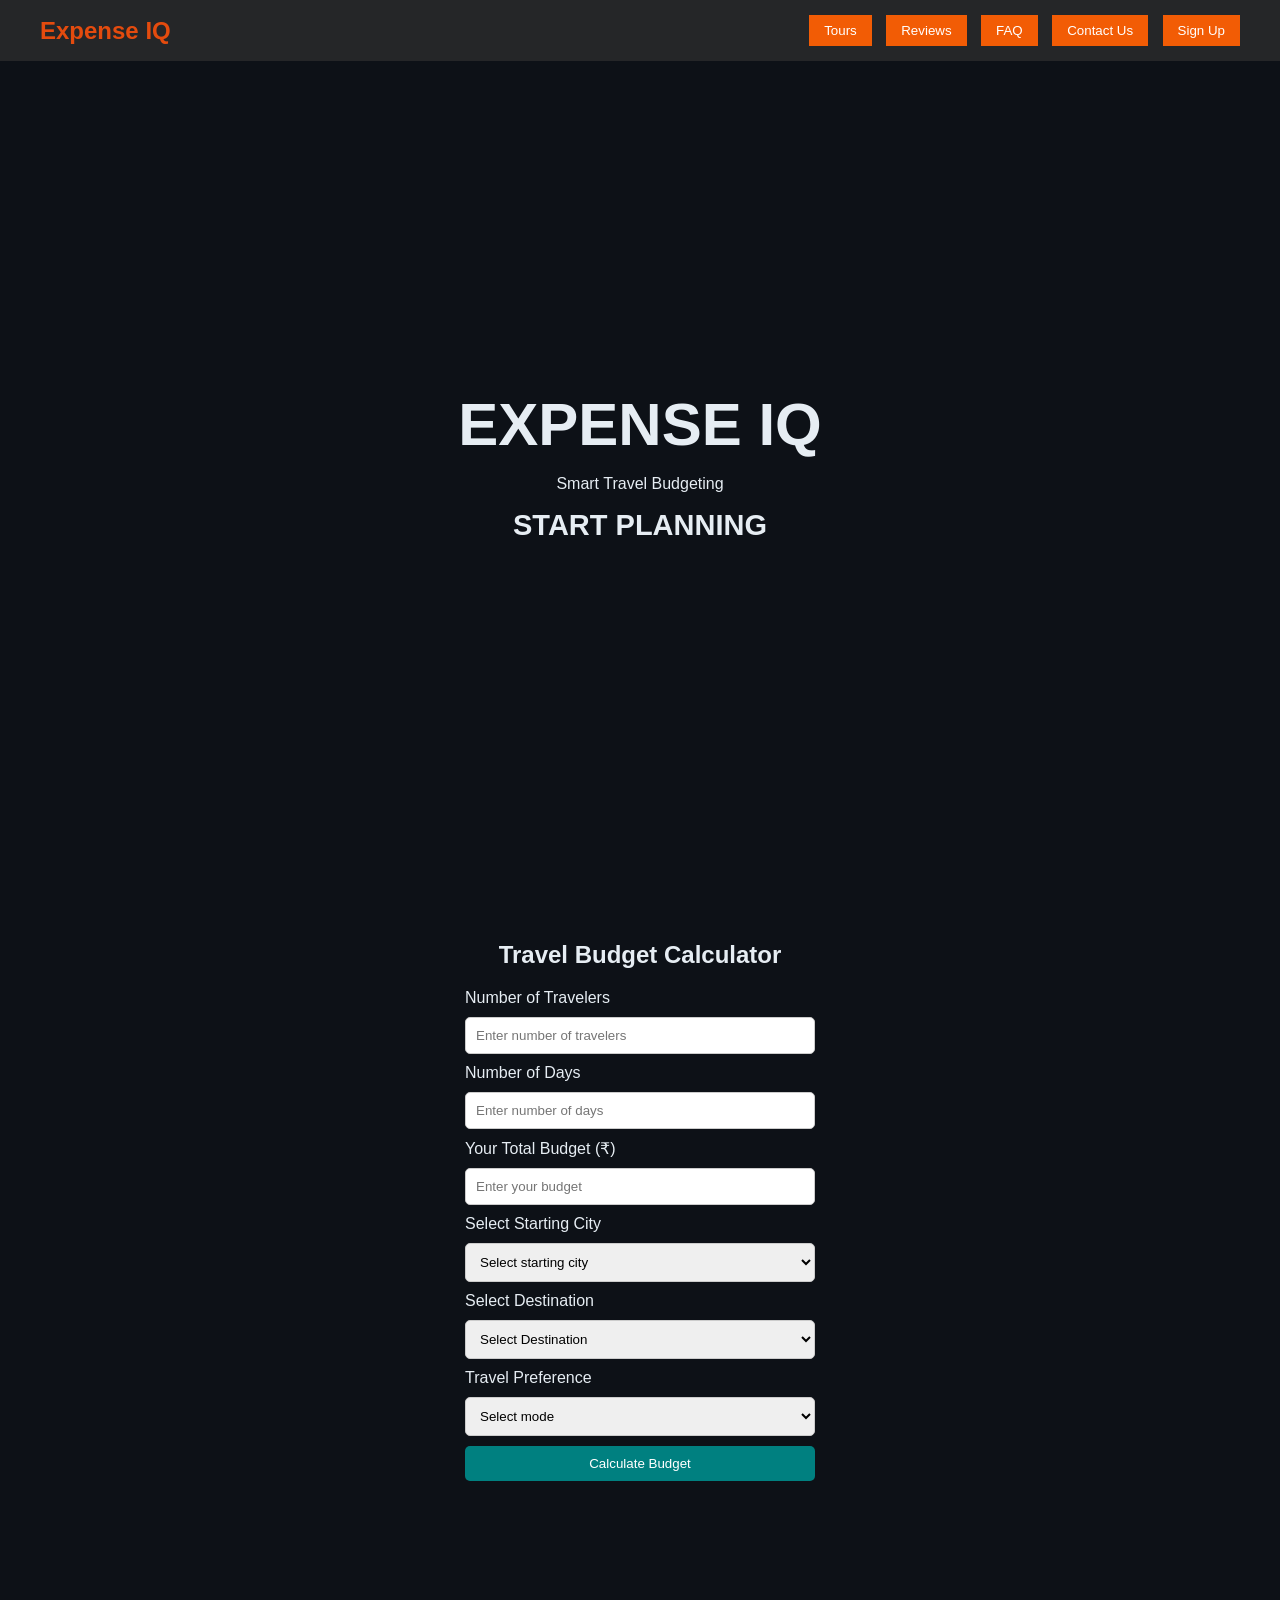
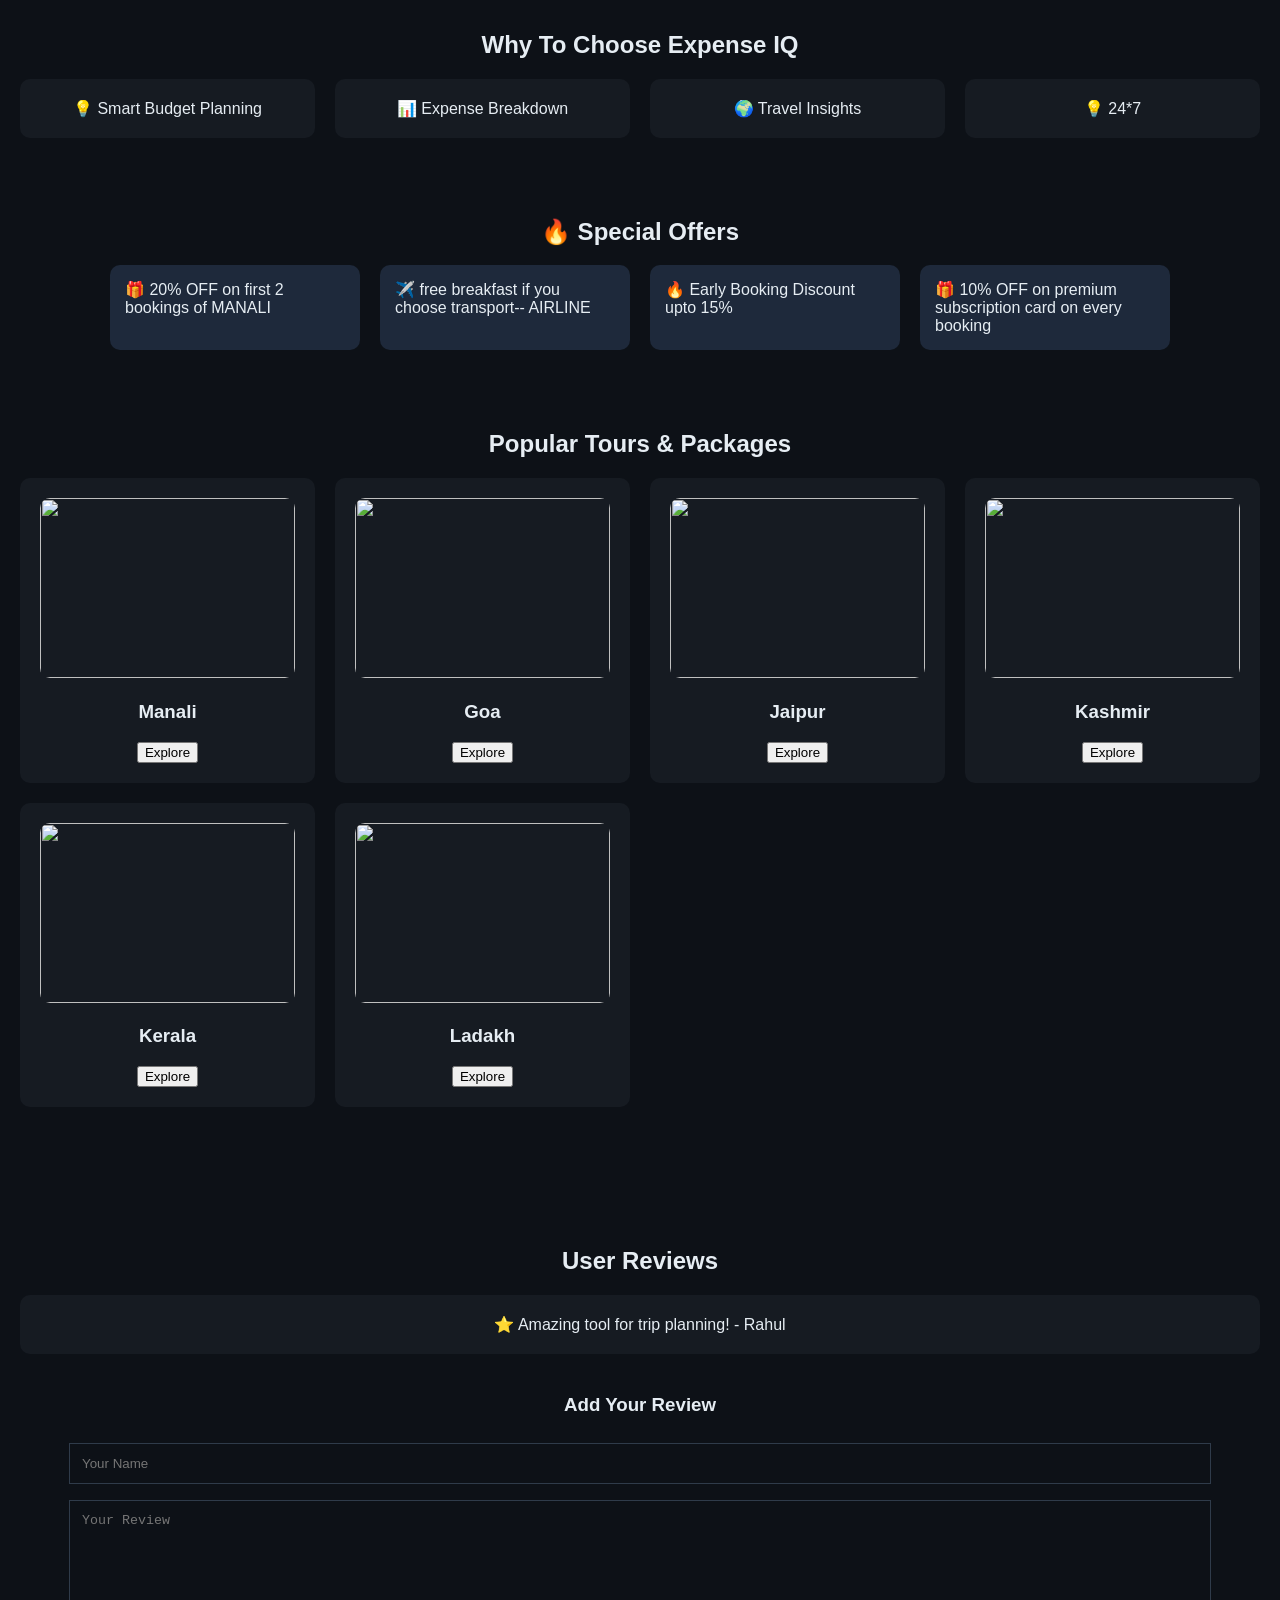
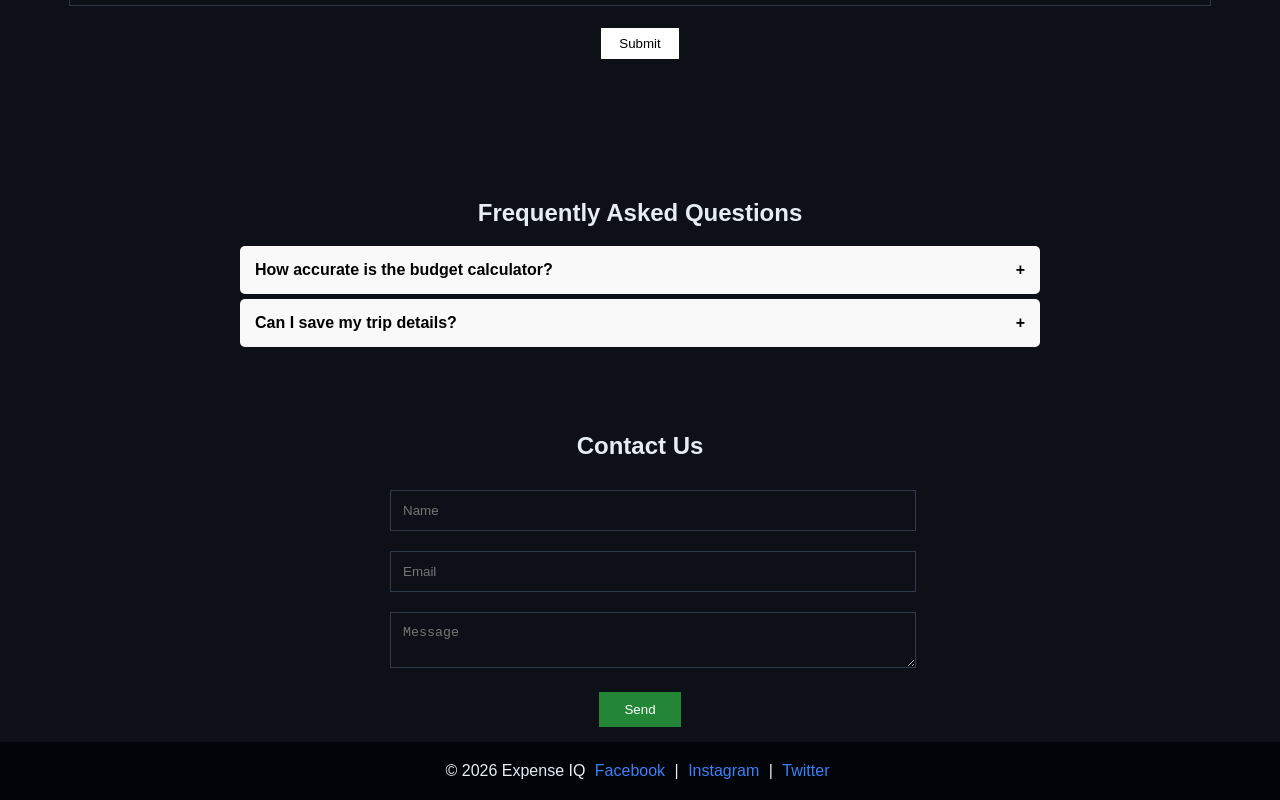
==== index.html @ 0b7d4f81 "Rename project.html to index.html" ====
<!DOCTYPE html>
<html lang="en">

<head>
<meta charset="UTF-8">
<meta name="viewport" content="width=device-width, initial-scale=1.0">
<title>Expense IQ</title>
<link rel="stylesheet" href="expenseiqproject.css">
</head>

<body>

<div class="navbar">
    <h2>Expense IQ</h2>
    <div>
        <button onclick="scrollToSection('tours')">Tours</button>
        <button onclick="scrollToSection('reviewsSection')">Reviews</button>
        <button onclick="scrollToSection('faqSection')">FAQ</button>
        <button onclick="scrollToSection('contact')">Contact Us</button>
        <button onclick="handleAuthClick()">Sign Up</button>
    </div>
</div>

<div id="signupModal" class="modal-overlay">
    <div class="modal-content">
        <span class="close-btn" onclick="toggleModal(false)">&times;</span>
        <h2 id="modalTitle">Welcome Back</h2>
        <p id="modalSub">Login to continue</p>

        <input type="text" id="regUser" placeholder="Username">
        <small id="errUser" class="error-msg"></small>

        <input type="password" id="regPass" placeholder="Password">
        <small id="errPass" class="error-msg"></small>

        <div id="extraFields" style="display:none;">
            <input type="email" id="regEmail" placeholder="Email Address">
            <small id="errEmail" class="error-msg"></small>

            <input type="text" id="regPhone" placeholder="Contact Number">
            <small id="errPhone" class="error-msg"></small>

            <textarea id="regAddr" placeholder="Residential Address"></textarea>
            <small id="errAddr" class="error-msg"></small>
        </div>

        <button class="signup-btn" id="authBtn" onclick="processAuth()">Login</button>

        <p class="toggle-text">
            Don't have an account?
            <span onclick="switchToSignup()">Sign Up</span>
        </p>
    </div>
</div>

<div class="hero">
    <div>
        <h1>EXPENSE IQ</h1>
        <p>Smart Travel Budgeting</p>
        <h1 style="font-size:29px;">START PLANNING</h1>
    </div>
</div>

<div class="budget-container">
    <h2>Travel Budget Calculator</h2>

    <form class="budget-form">

        <label>Number of Travelers</label>
        <input type="number" id="travellers" placeholder="Enter number of travelers">

        <label>Number of Days</label>
        <input type="number" id="days" placeholder="Enter number of days">

        <label>Your Total Budget (₹)</label>
        <input type="number" id="userBudget" placeholder="Enter your budget">

        <label>Select Starting City</label>
       <select id="fromCity" onchange="checkCustomPlace()">
            <option value="" disabled selected>Select starting city</option>
            <option>Chandigarh</option>
            <option>Delhi</option>
            <option>Kurukshetra</option>
            <option>Rajpura</option>
            <option>Gurugram</option>
            <option>Patiala</option>
            <option>Other</option>
        </select>

<input type="text" id="customFromCity" placeholder="Enter your city"
style="display:none;">

       <label>Select Destination</label>
      <select id="toCity" onchange="checkCustomPlace()">
        <option value="" disabled selected>Select Destination</option>
        <option>Goa</option>
        <option>Manali</option>
        <option>Kerala</option>
        <option>Kashmir</option>
        <option>Ladakh</option>
        <option>Other</option>
    </select>

<input type="text" id="customToCity" placeholder="Enter destination"
style="display:none;">

        <label>Travel Preference</label>
        <select id="transport">
            <option value="" disabled selected>Select mode</option>
            <option value="flight">Flight</option>
            <option value="public">Public Transport</option>
            <option value="car">Car</option>
            <option value="bike">Bike</option>
        </select>

        <button type="button" onclick="calculateBudget()">Calculate Budget</button>
    </form>

    <div id="budgetResult"></div>
</div>

<div class="section">
    <h2>Why To Choose Expense IQ</h2>

    <div class="card-container">
        <div class="card">💡 Smart Budget Planning</div>
        <div class="card">📊 Expense Breakdown</div>
        <div class="card">🌍 Travel Insights</div>
        <div class="card">💡 24*7</div>
    </div>
</div>
<h2 class="offer-heading">🔥 Special Offers</h2>

<div class="offer-container">

    <div class="offer-card">
        🎁 20% OFF on first 2 bookings of MANALI
    </div>

    <div class="offer-card">
        ✈️ free breakfast if you choose transport-- AIRLINE
    </div>

    <div class="offer-card">
        🔥 Early Booking Discount upto 15%
    </div>
    
    <div class="offer-card">
        🎁 10% OFF on premium subscription card on every booking 
    </div>

</div>

<div id="tours" class="section">
    <h2>Popular Tours & Packages</h2>
    <div class="card-container" id="tourList"></div>
</div>

<div id="reviewsSection" class="section">
    <h2>User Reviews</h2>

    <div class="card-container" id="reviewList"></div>

    <h3 style="margin-top:40px;">Add Your Review</h3>

    <input type="text" id="reviewName" placeholder="Your Name"><br>
    <textarea id="reviewText" placeholder="Your Review"></textarea><br>
    <button type="button" onclick="addReview()">Submit</button>
</div>

<div id="faqSection" class="section">
    <h2>Frequently Asked Questions</h2>
    <div id="faqContainer" class="faq-container"></div>
</div>

<h2 class="contact-title">Contact Us</h2>

<div id="contact" class="contact-container">
  <form id="contactform">
    <input type="text" id="name" placeholder="Name">
    <input type="email" id="email" placeholder="Email">
    <textarea id="message" placeholder="Message"></textarea>
    <button type="submit" class="submit-btn">Send</button>
   
  </form>
</div>

<div class="footer">
    © 2026 Expense IQ
    <a href="https://facebook.com" target="_blank">Facebook</a> |
    <a href="https://instagram.com" target="_blank">Instagram</a> |
    <a href="https://twitter.com" target="_blank">Twitter</a>
</div>

<script>

const tourData = [
    { name: "Manali", img: "https://images.unsplash.com/photo-1626621341517-bbf3d9990a23?w=600", file: "manali.html" },
    { name: "Goa", img: "https://images.unsplash.com/photo-1512343879784-a960bf40e7f2?w=600", file: "goa.html" },
    { name: "Jaipur", img: "https://images.unsplash.com/photo-1477587458883-47145ed94245?w=600", file: "jaipur.html" },
    { name: "Kashmir", img: "https://images.unsplash.com/photo-1598091383021-15ddea10925d?w=600", file: "kashmir.html" },
    { name: "Kerala", img: "https://images.unsplash.com/photo-1602216056096-3b40cc0c9944?w=600", file: "kerala.html" },
    { name: "Ladakh", img: "https://images.unsplash.com/photo-1500530855697-b586d89ba3ee?w=600", file: "ladakh.html" }
];

const faqData = [
    { q: "How accurate is the budget calculator?", a: "It provides an estimate based on average costs for hotel, food, and travel." },
    { q: "Can I save my trip details?", a: "Yes, once you sign up, your preferences are remembered in your browser." }
];

let reviewsData = JSON.parse(localStorage.getItem("reviews")) || [
    { name: "Rahul", text: "Amazing tool for trip planning!", stars: "⭐" }
];

let isLoginMode = true;

function handleAuthClick() {
    localStorage.getItem("username") ? switchToLogin() : switchToSignup();
    toggleModal(true);
}

function toggleModal(show) {
    document.getElementById("signupModal").style.display = show ? "flex" : "none";
}

function switchToLogin() {
    isLoginMode = true;
    document.getElementById("modalTitle").innerText = "Welcome Back";
    document.getElementById("authBtn").innerText = "Login";
    document.getElementById("extraFields").style.display = "none";
}

function switchToSignup() {
    isLoginMode = false;
    document.getElementById("modalTitle").innerText = "Create Account";
    document.getElementById("authBtn").innerText = "Register";
    document.getElementById("extraFields").style.display = "block";
}

function processAuth() {

    let user = document.getElementById("regUser").value;
    let pass = document.getElementById("regPass").value;

    if(isLoginMode){

        let savedUser = localStorage.getItem("username");
        let savedPass = localStorage.getItem("password");

        if(user === savedUser &&
           pass === savedPass &&
           email === savedEmail &&
           phone === savedPhone){

            alert("Login Successful");
            toggleModal(false);

        } else {
            alert("Invalid Details");
        }

    } else {

        localStorage.setItem("username", user);
        localStorage.setItem("password", pass);

        alert("Signup Successful");
        switchToLogin();
    }
}

function init() {

    const tList = document.getElementById("tourList");

    tourData.forEach(tour => {
        tList.innerHTML += `
        <div class="card">
            <img src="${tour.img}">
            <h3>${tour.name}</h3>
            <button onclick="openPage('${tour.file}')">Explore</button>
        </div>`;
    });

    const fCont = document.getElementById("faqContainer");

    faqData.forEach((item,index) => {
        fCont.innerHTML += `
        <div class="faq-item">
            <div class="faq-question" onclick="toggleFAQ(${index})">
                ${item.q} <span>+</span>
            </div>
            <div id="faq-ans-${index}" class="faq-answer">${item.a}</div>
        </div>`;
    });

    displayReviews();
}

function toggleFAQ(i) {
    const ans = document.getElementById(`faq-ans-${i}`);
    ans.style.display = ans.style.display === "block" ? "none" : "block";
}

function displayReviews() {
    const rList = document.getElementById("reviewList");
    rList.innerHTML = "";

    reviewsData.forEach(rev => {
        rList.innerHTML += `
        <div class="card">${rev.stars} ${rev.text} - ${rev.name}</div>`;
    });
}


function addReview() {

    let name = document.getElementById("reviewName").value;
    let text = document.getElementById("reviewText").value;

    if(name && text){

        reviewsData.push({
            name:name,
            text:text,
            stars:"⭐"
        });

        localStorage.setItem("reviews", JSON.stringify(reviewsData));

        displayReviews();

        document.getElementById("reviewName").value="";
        document.getElementById("reviewText").value="";
    }
}

function scrollToSection(id){
    document.getElementById(id).scrollIntoView({behavior:"smooth"});
}

function openPage(page){
    window.location.href = page;
}

function sendMessage(){
    alert("Message Sent!");
}

function calculateBudget(){

    let t = parseInt(document.getElementById("travellers").value);
    let d = parseInt(document.getElementById("days").value);
    let userBudget = parseInt(document.getElementById("userBudget").value);

    if(isNaN(t) || isNaN(d) || isNaN(userBudget)) return;

    let perPerson = userBudget / t;
    let perDay = userBudget / d;

    /* Smart Budget Breakdown */
    let hotel = userBudget * 0.40;
    let food = userBudget * 0.30;
    let transport = userBudget * 0.20;
    let shopping = userBudget * 0.05;
    let emergency = userBudget * 0.05;

    let warning = "";

    if(perPerson < 3000){
        warning = "<br><span style='color:red;'>⚠ Budget may not be enough for this trip</span>";
    }

    document.getElementById("budgetResult").innerHTML =
    `<b>Per Person: ₹${Math.floor(perPerson)} | Per Day: ₹${Math.floor(perDay)}</b>
    <br><br>
    <b>Smart Budget Breakdown</b><br>
    Hotel Stay: ₹${Math.floor(hotel)}<br>
    Food: ₹${Math.floor(food)}<br>
    Transport: ₹${Math.floor(transport)}<br>
    Shopping: ₹${Math.floor(shopping)}<br>
    Emergency Fund: ₹${Math.floor(emergency)}
    ${warning}`;
}

init();
function checkCustomPlace(){

    let from = document.getElementById("fromCity").value;
    let to = document.getElementById("toCity").value;

    document.getElementById("customFromCity").style.display =
        from === "Other" ? "block" : "none";

    document.getElementById("customToCity").style.display =
        to === "Other" ? "block" : "none";
}
document.getElementById("contactform").addEventListener("submit", function(e) {
  e.preventDefault();

  let nameInput = document.getElementById("name");
  let emailInput = document.getElementById("email");
  let messageInput = document.getElementById("message");

  let name = nameInput.value.trim();
  let email = emailInput.value.trim();
  let message = messageInput.value.trim();

  let isValid = true;

  // Name validation
  if (name === "") {
    nameInput.classList.add("error");   // 👈 HERE
    isValid = false;
  } else {
    nameInput.classList.remove("error");
  }

  // Email validation
  if (email === "") {
    emailInput.classList.add("error");
    isValid = false;
  } else {
    emailInput.classList.remove("error");
  }

  // Message validation
  if (message === "") {
    messageInput.classList.add("error");
    isValid = false;
  } else {
    messageInput.classList.remove("error");
  }

  // Final check
  if (!isValid) {
    alert("Please fill the details first");
    return;
  }

  // Success
  alert("Message sent successfully!");
});
</script>

</body>
</html>
---- expenseiqproject.css ----
/* GLOBAL STYLES */
body {
    margin: 0;
    font-family: 'Segoe UI', sans-serif;
    background: #0d1117;
    color: #e6edf3;
}

/* NAVBAR */
.navbar {
    display: flex;
    justify-content: space-between;
    align-items: center;
    padding: 15px 40px;
    background: #252628;
}

.navbar h2 {
    color: #e44b0e;
    margin: 0;
}

.navbar button {
    background: #f25c05;
    color: white;
    border: none;
    padding: 8px 15px;
    margin-left: 10px;
    cursor: pointer;
    transition: 0.3s;
}

.navbar button:hover {
    transform: scale(1.1);
    background: #ff7b00;
}
/*special offers*/
.offer-card{
    background:#1e293b;
    padding:15px;
    border-radius:10px;
    width:220px;
    transition:0.3s;
    cursor:pointer;
}
.offer-container{
    display:flex;
    justify-content:center;
    gap:20px;
    flex-wrap:wrap;
}



.offer-card:hover{
    transform:translateY(-10px) scale(1.05);
    box-shadow:0 0 20px rgba(255,123,0,0.7);
    background:#ff7b00;
}
.offer-heading{
    text-align:center;
}


/* HERO */
.hero {
    height: 90vh;
    display: flex;
    justify-content: center;
    align-items: center;
    text-align: center;
    background: url('https://img.freepik.com/premium-photo/travel-outdoors-illuminated-adventure-tent-landscape-sky-beautiful-tourism-camp-background-night-nature-mountains-lifestyle-light-summer-dark-hike_163305-242533.jpg') center/cover;
}

.hero h1 {
    font-size: 60px;
    margin: 10px 0;
}

/* SECTION */
.section {
    padding: 60px 20px;
    text-align: center;
}

/* CARDS */
.card-container {
    display: grid;
    grid-template-columns: repeat(auto-fit, minmax(250px, 1fr));
    gap: 20px;
}

.card {
    background: #161b22;
    padding: 20px;
    border-radius: 10px;
    transition: 0.3s;
}

.card:hover {
    transform: scale(1.05);
    background: #1f2630;
}

.card img {
    width: 100%;
    height: 180px;
    object-fit: cover;
    border-radius: 10px;
}

/* BUDGET CALCULATOR */
.budget-container {
    display: flex;
    flex-direction: column;
    align-items: center;
    margin: 50px auto;
}

.budget-form {
    display: flex;
    flex-direction: column;
    width: 350px;
    gap: 10px;
}

.budget-form input,
.budget-form select {
    padding: 10px;
    border-radius: 5px;
    border: 1px solid #ccc;
}

.budget-form button {
    padding: 10px;
    background: teal;
    color: white;
    border: none;
    border-radius: 5px;
    cursor: pointer;
}

#budgetResult {
    margin-top: 20px;
}

/* MODAL */
.modal-overlay {
    display: none;
    position: fixed;
    top: 0;
    left: 0;
    width: 100%;
    height: 100%;
    background: rgba(0,0,0,0.5);
    backdrop-filter: blur(8px);
    z-index: 1000;
    justify-content: center;
    align-items: center;
}

.modal-content {
    background: rgba(255,255,255,0.1);
    backdrop-filter: blur(15px);
    border: 1px solid rgba(255,255,255,0.2);
    padding: 30px;
    border-radius: 20px;
    width: 90%;
    max-width: 400px;
    color: white;
    position: relative;
}

.modal-content input,
.modal-content textarea {
    width: 100%;
    padding: 10px;
    margin: 8px 0;
    border: none;
    border-radius: 8px;
    box-sizing: border-box;
}

.signup-btn {
    background: #3b82f6;
    color: white;
    border: none;
    padding: 12px;
    width: 100%;
    border-radius: 8px;
    cursor: pointer;
}

.close-btn {
    position: absolute;
    top: 10px;
    right: 15px;
    font-size: 24px;
    cursor: pointer;
}

.error-msg {
    color: #ff8e8e;
    font-size: 11px;
}

.toggle-text {
    margin-top: 15px;
    font-size: 13px;
}

.toggle-text span {
    color: #3b82f6;
    cursor: pointer;
}

/* FAQ */
.faq-container {
    max-width: 800px;
    margin: auto;
    text-align: left;
}

.faq-item {
    background: #f9f9f9;
    color: black;
    padding: 15px;
    margin-bottom: 5px;
    border-radius: 5px;
}

.faq-question {
    font-weight: bold;
    cursor: pointer;
    display: flex;
    justify-content: space-between;
}

.faq-answer {
    display: none;
    margin-top: 10px;
}

/* REVIEW SECTION */
#reviewsSection input,
#reviewsSection textarea {
    width: 90%;
    max-width: 1500px;
    padding: 12px;
    margin: 8px 0;
    background: transparent;
    border: 1px solid #2f3b4a;
    color: white;
    outline: none;
}

#reviewsSection textarea {
    height: 80px;
    resize: none;
}

#reviewsSection button {
    margin-top: 10px;
    background: white;
    color: black;
    border: none;
    padding: 8px 18px;
    cursor: pointer;
}

/* Center container */
.contact-container {
    width: 100%;
    display: flex;
    justify-content: center;
}

/* Form width control */
#contactform {
    width: 100%;
    max-width: 600px;
}

/* Inputs */
#contactform input,
#contactform textarea {
    width: 100%;
    padding: 12px;
    margin: 10px 0;
    background: transparent;
    border: 1px solid #2f3b4a;
    color: white;
    outline: none;
    transition: 0.3s;
}
h2{
    align-items: center;
}
/* Focus */
#contactform input:focus,
#contactform textarea:focus {
    border-color: #2ea043;
}
.contact-title {
    text-align: center;
}

.contact-container {
    display: flex;
    justify-content: center;
}

#contactform {
    width: 100%;
    max-width: 500px;
}

.submit-btn {
    display: block;
    margin: 15px auto; /* centers button */
}
/* Button alignment */
.submit-btn {
    margin-top: 10px;
    background: #238636;
    color: white;
    padding: 10px 25px;
    border: none;
    cursor: pointer;
    transition: 0.3s;
    display: block;
    margin-left: auto; /* pushes button to right */
}

.submit-btn:hover {
    background: #2ea043;
}

/* Optional error message text */
.error-message {
    color: #ff4d4d;
    font-size: 14px;
    margin-top: -5px;
}

/* FOOTER */
.footer {
    background: #010409;
    padding: 20px;
    text-align: center;
}

.footer a {
    color: #3b82f6;
    text-decoration: none;
    margin: 0 5px;
}
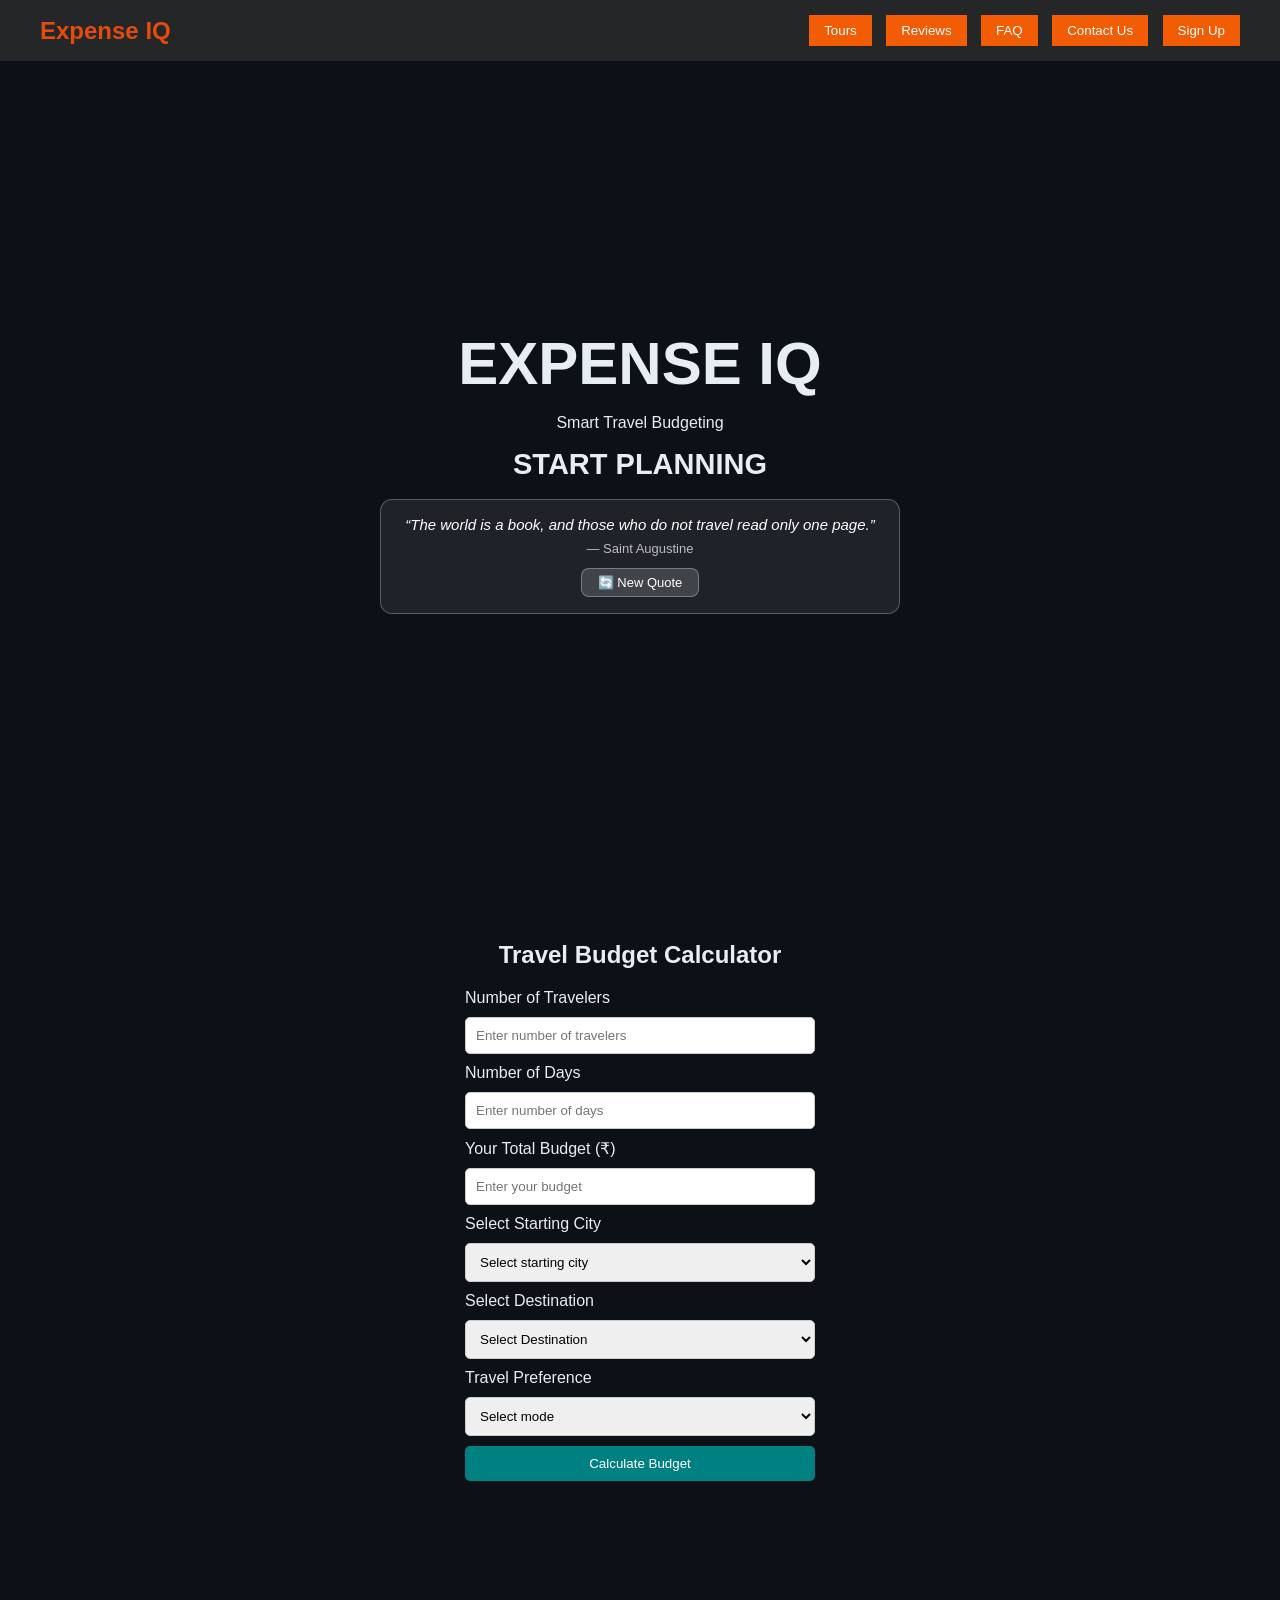
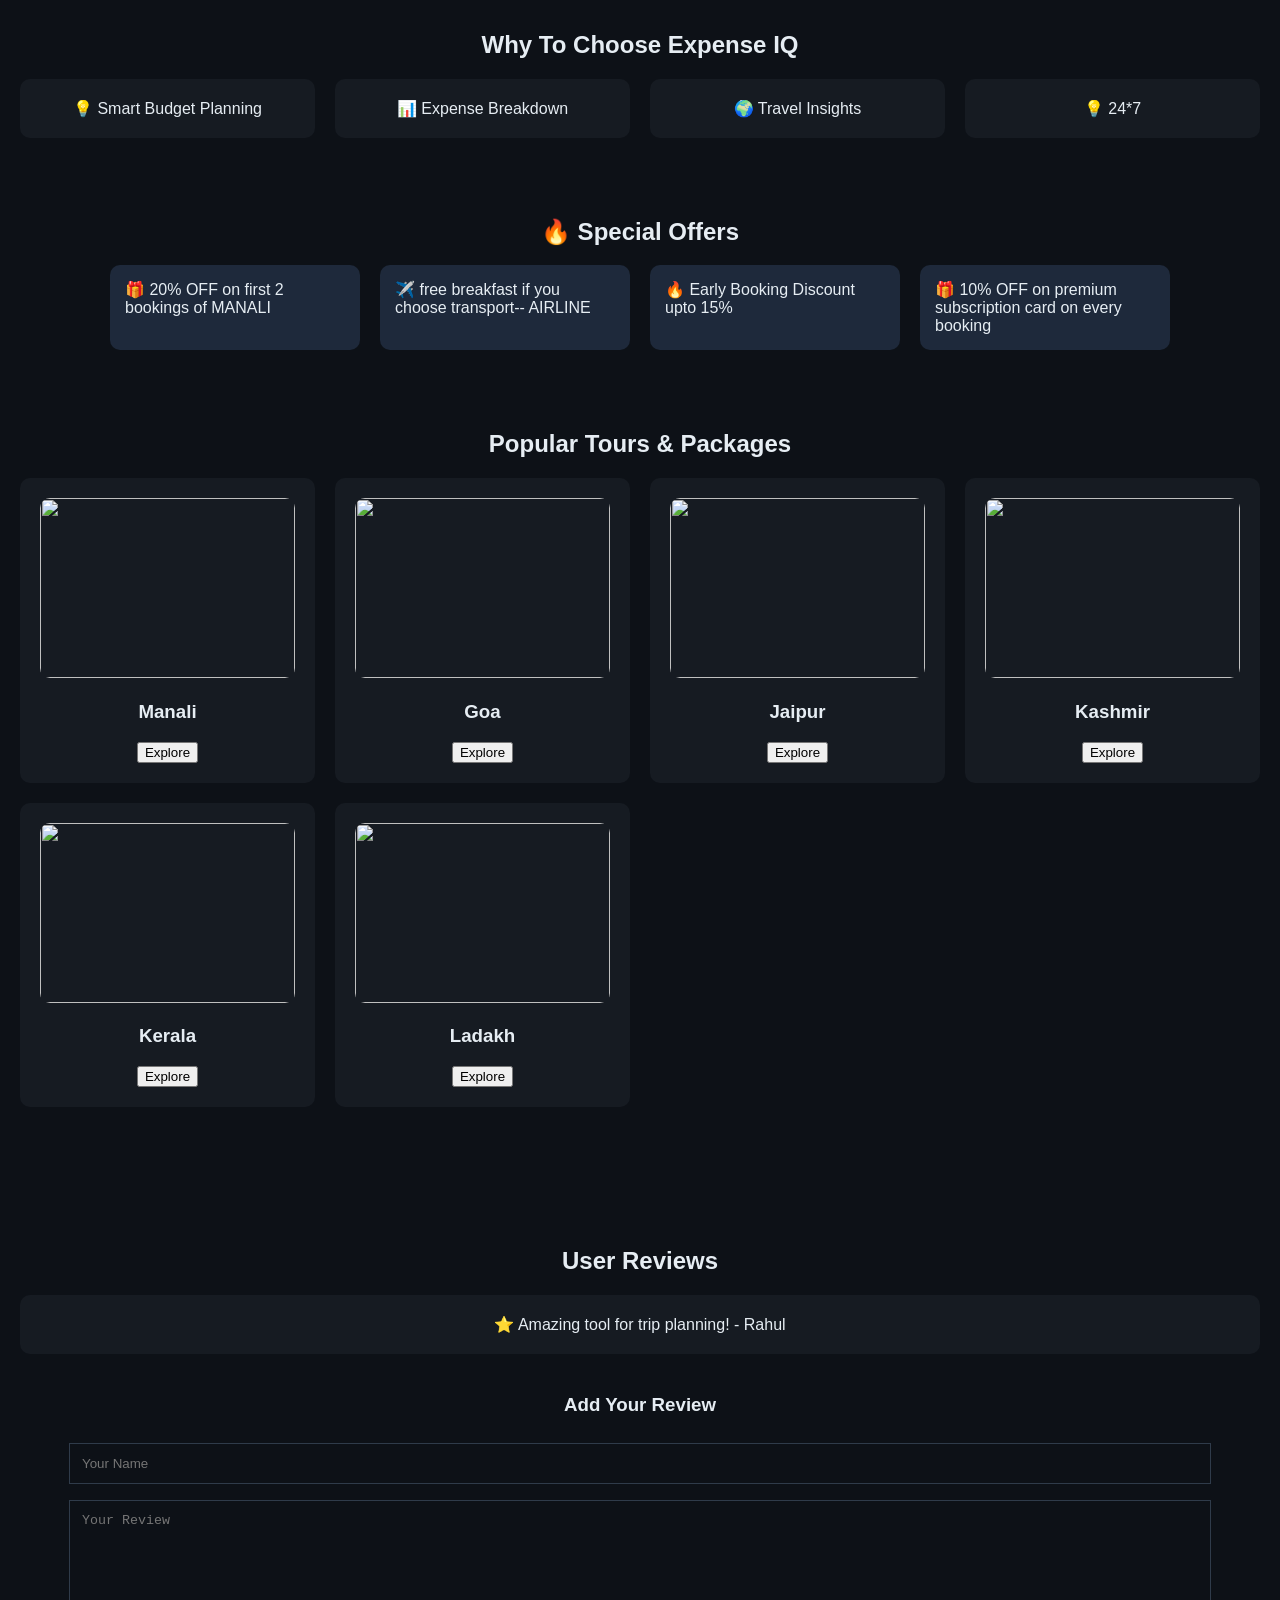
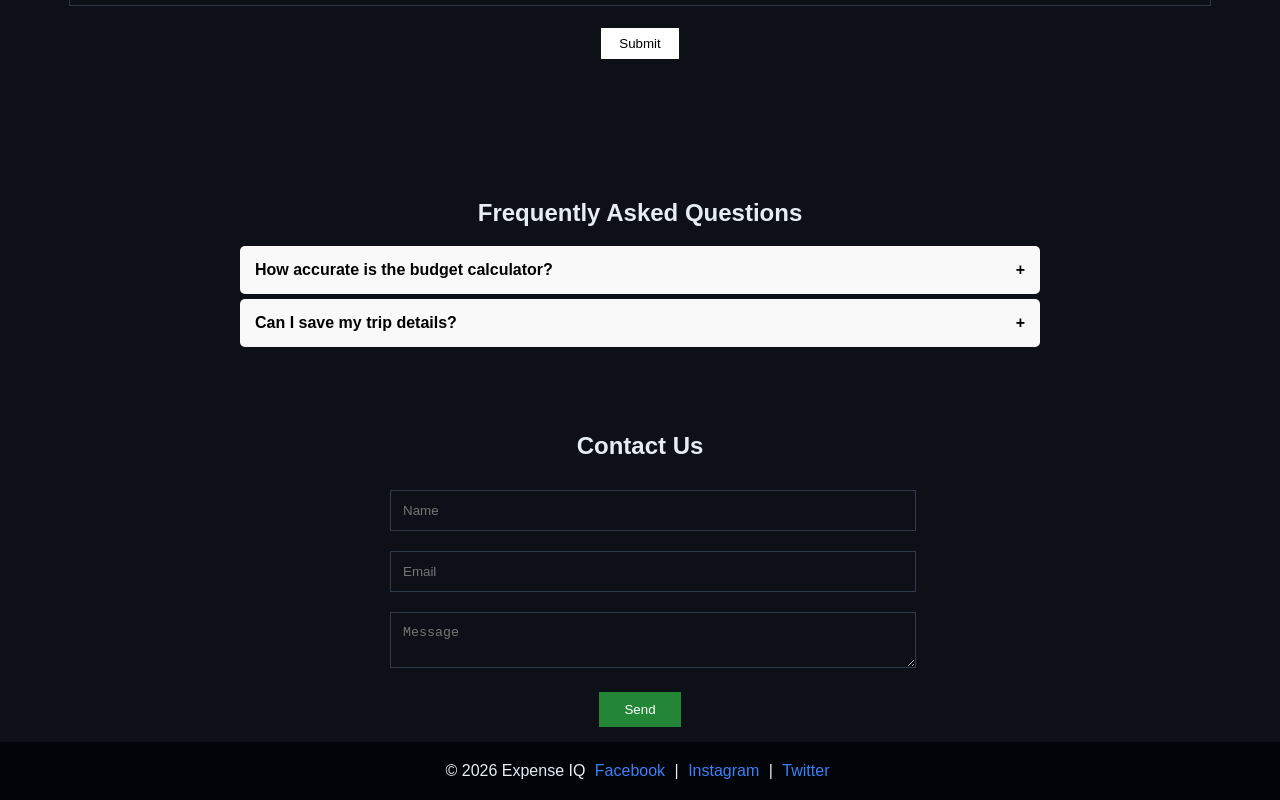
==== commit eaaf2fa6: "Update index.html" ====
--- a/index.html
+++ b/index.html
@@ -18,6 +18,7 @@
         <button onclick="scrollToSection('faqSection')">FAQ</button>
         <button onclick="scrollToSection('contact')">Contact Us</button>
         <button onclick="handleAuthClick()">Sign Up</button>
+        
     </div>
 </div>
 
@@ -57,7 +58,13 @@
     <div>
         <h1>EXPENSE IQ</h1>
         <p>Smart Travel Budgeting</p>
-        <h1 style="font-size:29px;">START PLANNING</h1>
+         <h1 style="font-size:29px;">START PLANNING</h1>
+
+<div id="liveQuote" style="margin-top:18px; padding:16px 24px; background:rgba(255,255,255,0.08); border:1px solid rgba(255,255,255,0.25); border-radius:12px; max-width:560px; text-align:center;">
+  <p id="quoteText" style="font-size:15px; font-style:italic; color:#fff; margin:0 0 8px;">Loading quote...</p>
+  <p id="quoteAuthor" style="font-size:13px; color:rgba(255,255,255,0.7); margin:0 0 12px;"></p>
+  <button onclick="fetchTravelQuote()" style="background:rgba(255,255,255,0.15); border:1px solid rgba(255,255,255,0.3); color:#fff; padding:6px 16px; border-radius:8px; cursor:pointer; font-size:13px;">🔄 New Quote</button>
+</div>
     </div>
 </div>
 
@@ -193,6 +200,20 @@
 </div>
 
 <script>
+     async function fetchTravelQuote() {
+  document.getElementById("quoteText").textContent = "Loading...";
+  document.getElementById("quoteAuthor").textContent = "";
+  try {
+    const res = await fetch("https://api.quotable.io/random?tags=travel,inspirational,life");
+    const data = await res.json();
+    document.getElementById("quoteText").textContent = "\u201c" + data.content + "\u201d";
+    document.getElementById("quoteAuthor").textContent = "\u2014 " + data.author;
+  } catch (e) {
+    document.getElementById("quoteText").textContent = "\u201cThe world is a book, and those who do not travel read only one page.\u201d";
+    document.getElementById("quoteAuthor").textContent = "\u2014 Saint Augustine";
+  }
+}
+fetchTravelQuote();
 
 const tourData = [
     { name: "Manali", img: "https://images.unsplash.com/photo-1626621341517-bbf3d9990a23?w=600", file: "manali.html" },
